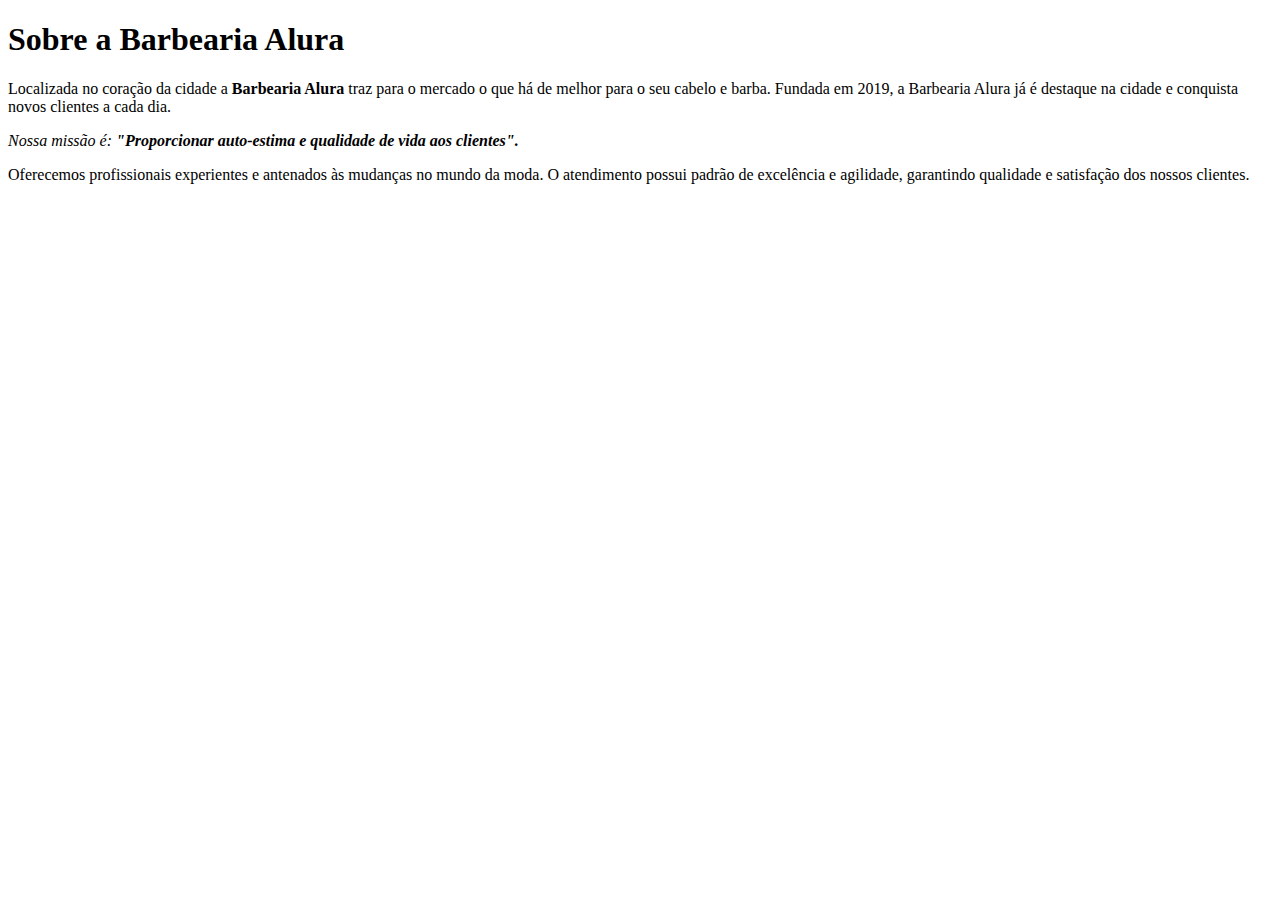
==== index.html @ 792769cb "Adicionando página index.html" ====
<!DOCTYPE html>
<html lang="pt-BR">
    <meta charset="UTF-8">
    <title>Barbearia Alura</title>

    <h1>Sobre a Barbearia Alura</h1>

        <p>Localizada no coração da cidade a <strong>Barbearia Alura</strong> traz para o mercado o que há de melhor para o seu cabelo e barba. Fundada em 2019, a Barbearia Alura já é destaque na cidade e conquista novos clientes a cada dia.</p>

        <p><em>Nossa missão é: <strong>"Proporcionar auto-estima e qualidade de vida aos clientes".</strong></em></p>

        <p>Oferecemos profissionais experientes e antenados às mudanças no mundo da moda. O atendimento possui padrão de excelência e agilidade, garantindo qualidade e satisfação dos nossos clientes.</p>
</html>
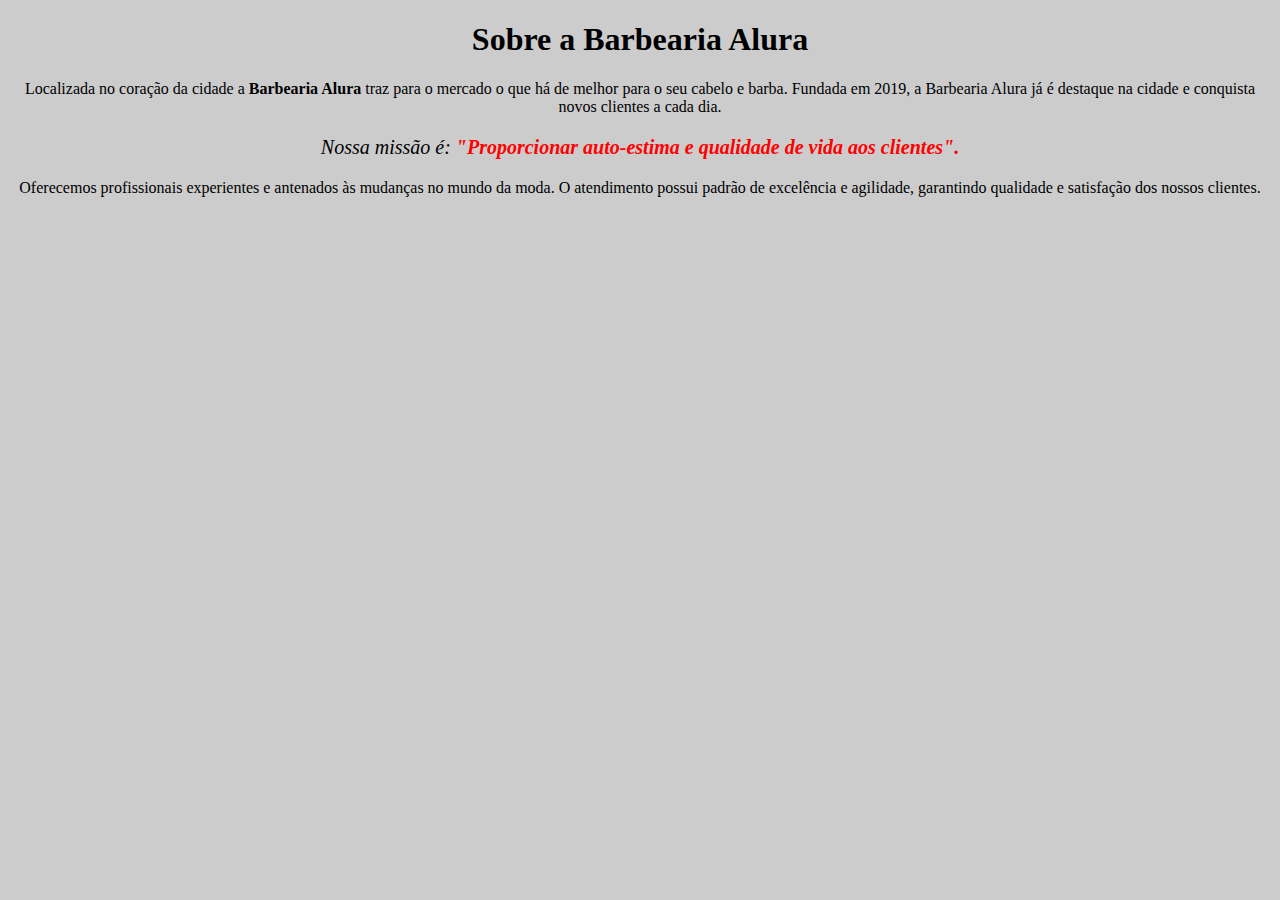
==== commit 369402cd: "Editando o arquivo index.html e adicionando o arquivo style.css" ====
--- a/index.html
+++ b/index.html
@@ -1,13 +1,19 @@
 <!DOCTYPE html>
 <html lang="pt-BR">
-    <meta charset="UTF-8">
-    <title>Barbearia Alura</title>
+    <head>
+        <meta charset="UTF-8">
+        <title>Barbearia Alura</title>
+        <link rel="stylesheet" href="style.css">
 
-    <h1>Sobre a Barbearia Alura</h1>
+    </head>
+
+    <body>
+    <h1 style="text-align: center">Sobre a Barbearia Alura</h1>
 
         <p>Localizada no coração da cidade a <strong>Barbearia Alura</strong> traz para o mercado o que há de melhor para o seu cabelo e barba. Fundada em 2019, a Barbearia Alura já é destaque na cidade e conquista novos clientes a cada dia.</p>
 
-        <p><em>Nossa missão é: <strong>"Proporcionar auto-estima e qualidade de vida aos clientes".</strong></em></p>
+        <p style="font-size: 20px"></style><em>Nossa missão é: <strong>"Proporcionar auto-estima e qualidade de vida aos clientes".</strong></em></p>
 
         <p>Oferecemos profissionais experientes e antenados às mudanças no mundo da moda. O atendimento possui padrão de excelência e agilidade, garantindo qualidade e satisfação dos nossos clientes.</p>
+    </body>
 </html>
--- a/style.css
+++ b/style.css
@@ -0,0 +1,11 @@
+body{
+     background: #CCCCCC;
+}
+
+p {
+    text-align: center;
+}
+
+em strong {
+    color: red;
+}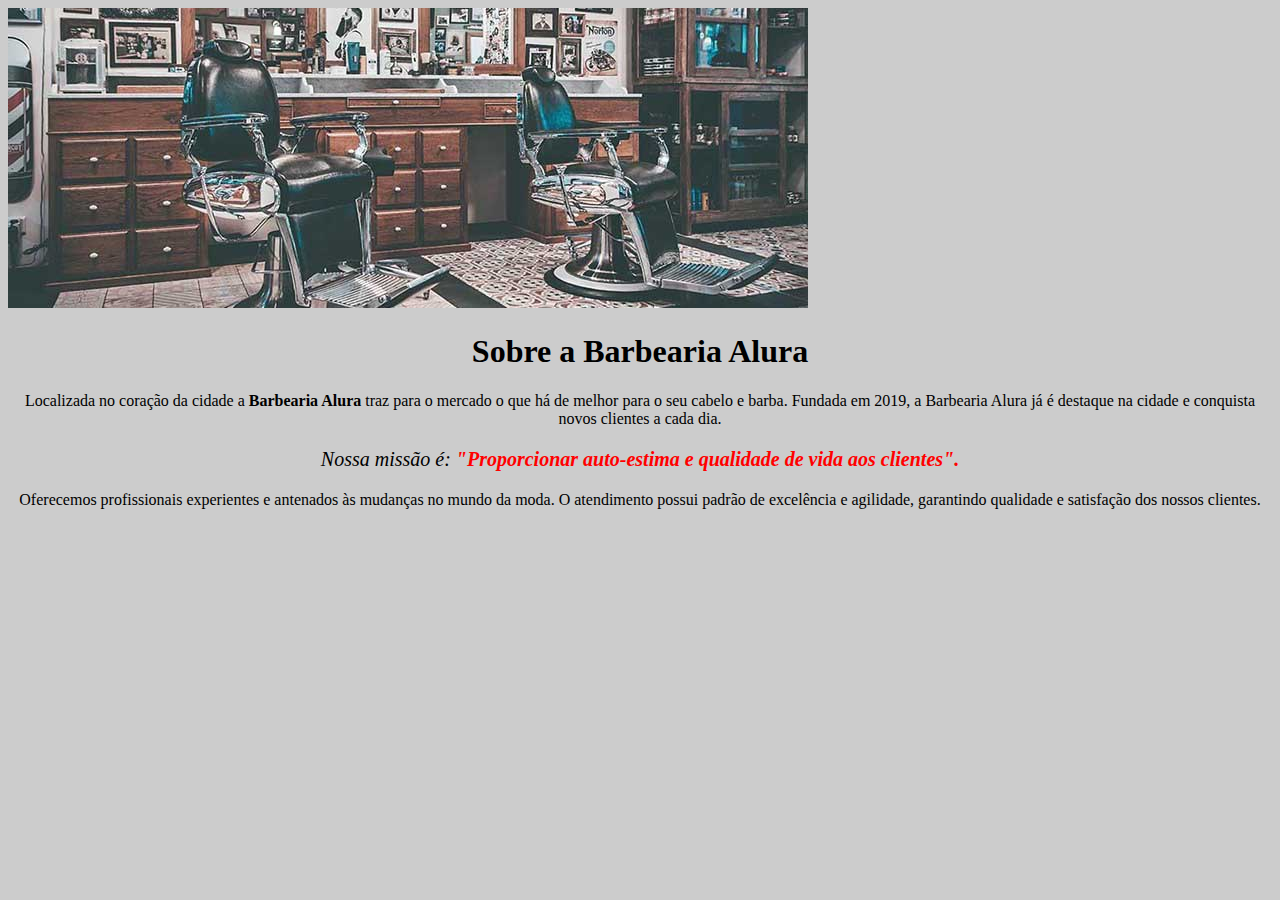
==== commit 984aa44b: "Adicionando imagem de banner e aditando index.html e style.css" ====
--- a/index.html
+++ b/index.html
@@ -8,11 +8,12 @@
     </head>
 
     <body>
-    <h1 style="text-align: center">Sobre a Barbearia Alura</h1>
+        <img src="img/banner.jpg">
+    <h1>Sobre a Barbearia Alura</h1>
 
         <p>Localizada no coração da cidade a <strong>Barbearia Alura</strong> traz para o mercado o que há de melhor para o seu cabelo e barba. Fundada em 2019, a Barbearia Alura já é destaque na cidade e conquista novos clientes a cada dia.</p>
 
-        <p style="font-size: 20px"></style><em>Nossa missão é: <strong>"Proporcionar auto-estima e qualidade de vida aos clientes".</strong></em></p>
+        <p id="missao"><em>Nossa missão é: <strong>"Proporcionar auto-estima e qualidade de vida aos clientes".</strong></em></p>
 
         <p>Oferecemos profissionais experientes e antenados às mudanças no mundo da moda. O atendimento possui padrão de excelência e agilidade, garantindo qualidade e satisfação dos nossos clientes.</p>
     </body>
--- a/style.css
+++ b/style.css
@@ -1,11 +1,19 @@
 body{
      background: #CCCCCC;
+}
+
+h1 {
+    text-align: center;
 }
 
 p {
     text-align: center;
 }
 
+#missao{
+    font-size: 20px;
+}
+
 em strong {
     color: red;
 }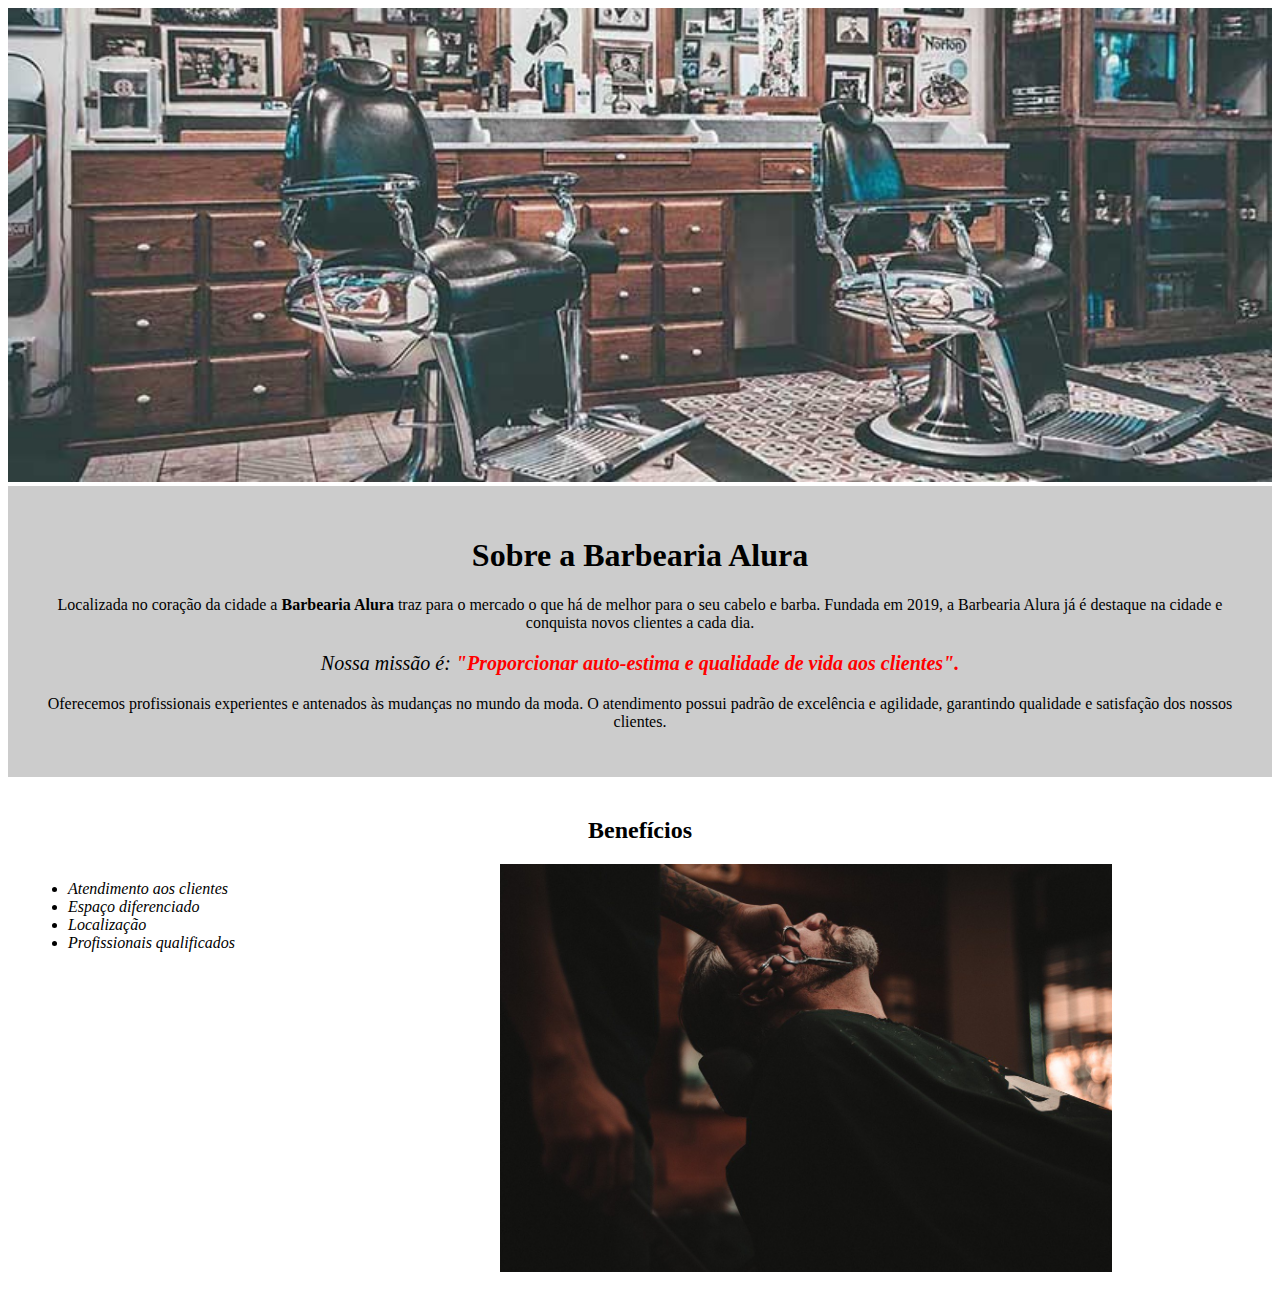
==== commit 86e3f8fb: "Adicionando imagem à lista de beneficios e editando a lista" ====
--- a/index.html
+++ b/index.html
@@ -8,13 +8,28 @@
     </head>
 
     <body>
-        <img src="img/banner.jpg">
-    <h1>Sobre a Barbearia Alura</h1>
+        <img id="banner" src="img/banner.jpg">
+        <div class="principal">
+            <h1>Sobre a Barbearia Alura</h1>
 
-        <p>Localizada no coração da cidade a <strong>Barbearia Alura</strong> traz para o mercado o que há de melhor para o seu cabelo e barba. Fundada em 2019, a Barbearia Alura já é destaque na cidade e conquista novos clientes a cada dia.</p>
+                <p>Localizada no coração da cidade a <strong>Barbearia Alura</strong> traz para o mercado o que há de melhor para o seu cabelo e barba. Fundada em 2019, a Barbearia Alura já é destaque na cidade e conquista novos clientes a cada dia.</p>
 
-        <p id="missao"><em>Nossa missão é: <strong>"Proporcionar auto-estima e qualidade de vida aos clientes".</strong></em></p>
+                <p id="missao"><em>Nossa missão é: <strong>"Proporcionar auto-estima e qualidade de vida aos clientes".</strong></em></p>
 
-        <p>Oferecemos profissionais experientes e antenados às mudanças no mundo da moda. O atendimento possui padrão de excelência e agilidade, garantindo qualidade e satisfação dos nossos clientes.</p>
+                <p>Oferecemos profissionais experientes e antenados às mudanças no mundo da moda. O atendimento possui padrão de excelência e agilidade, garantindo qualidade e satisfação dos nossos clientes.</p>
+        </div>
+
+        <div class="beneficios">
+            <h2>Benefícios</h2>
+                <ul>
+                    <li class="itens">Atendimento aos clientes</li>
+                    <li class="itens">Espaço diferenciado</li>
+                    <li class="itens">Localização</li>
+                    <li class="itens">Profissionais qualificados</li>
+                </ul>
+
+            <img class="imagemBeneficios" src="img/beneficios.jpg">
+        </div>
+
     </body>
 </html>
--- a/style.css
+++ b/style.css
@@ -1,5 +1,10 @@
-body{
-     background: #CCCCCC;
+#banner{
+    width: 100%;
+}
+
+.principal {
+    background: #CCCCCC;
+    padding: 30px;
 }
 
 h1 {
@@ -16,4 +21,27 @@
 
 em strong {
     color: red;
+}
+
+.itens {
+    font-style: italic;
+}
+
+.beneficios{
+    background: #FFFFFF;
+    padding: 20px;
+}
+
+h2{
+    text-align: center;
+}
+
+ul{
+    display: inline-block;
+    vertical-align: top;
+    width: 20%;
+    margin-right: 15%;
+}
+.imagemBeneficios{
+    width: 50%;
 }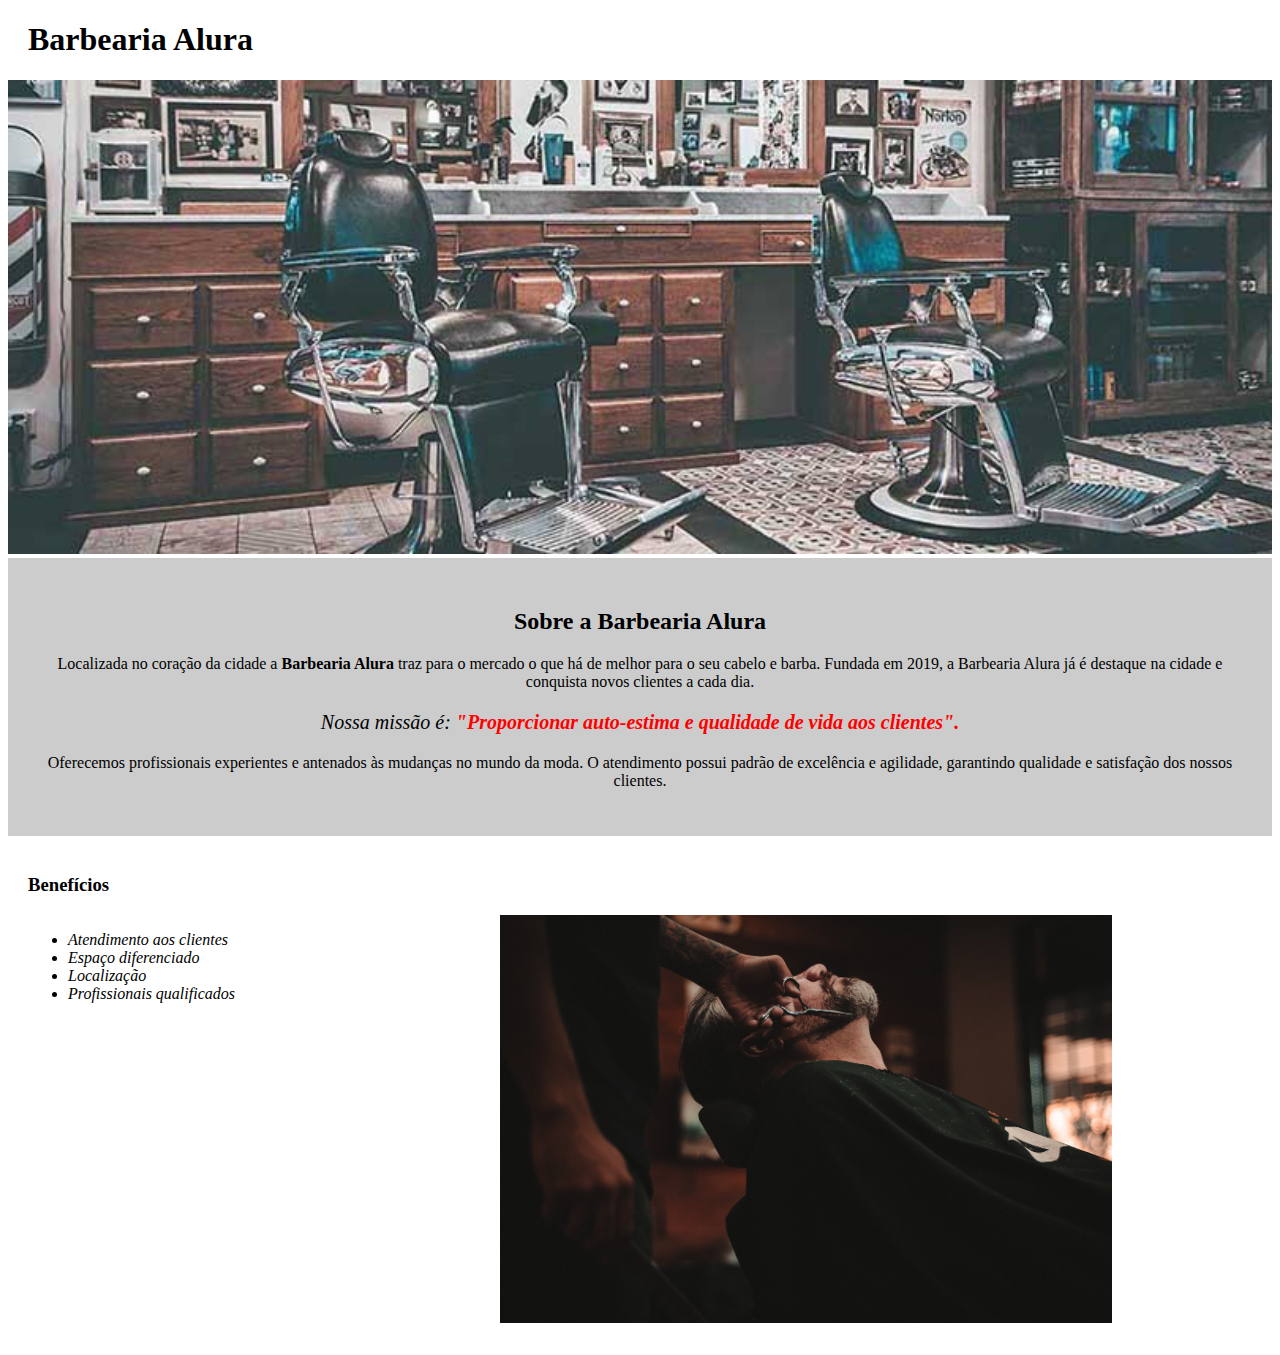
==== commit 2e965a30: "Adicionando cabeçalho à index.html e editando" ====
--- a/index.html
+++ b/index.html
@@ -8,9 +8,12 @@
     </head>
 
     <body>
+        <header>
+           <h1 class="titulo-principal">Barbearia Alura</h1>
+        </header>
         <img id="banner" src="img/banner.jpg">
         <div class="principal">
-            <h1>Sobre a Barbearia Alura</h1>
+            <h2 class="titulo-centralizado">Sobre a Barbearia Alura</h2>
 
                 <p>Localizada no coração da cidade a <strong>Barbearia Alura</strong> traz para o mercado o que há de melhor para o seu cabelo e barba. Fundada em 2019, a Barbearia Alura já é destaque na cidade e conquista novos clientes a cada dia.</p>
 
@@ -20,7 +23,7 @@
         </div>
 
         <div class="beneficios">
-            <h2>Benefícios</h2>
+            <h3>Benefícios</h3>
                 <ul>
                     <li class="itens">Atendimento aos clientes</li>
                     <li class="itens">Espaço diferenciado</li>
--- a/style.css
+++ b/style.css
@@ -7,7 +7,11 @@
     padding: 30px;
 }
 
-h1 {
+.titulo-principal{
+    padding-left: 20px;
+}
+
+.titulo-centralizado {
     text-align: center;
 }
 
@@ -32,10 +36,6 @@
     padding: 20px;
 }
 
-h2{
-    text-align: center;
-}
-
 ul{
     display: inline-block;
     vertical-align: top;
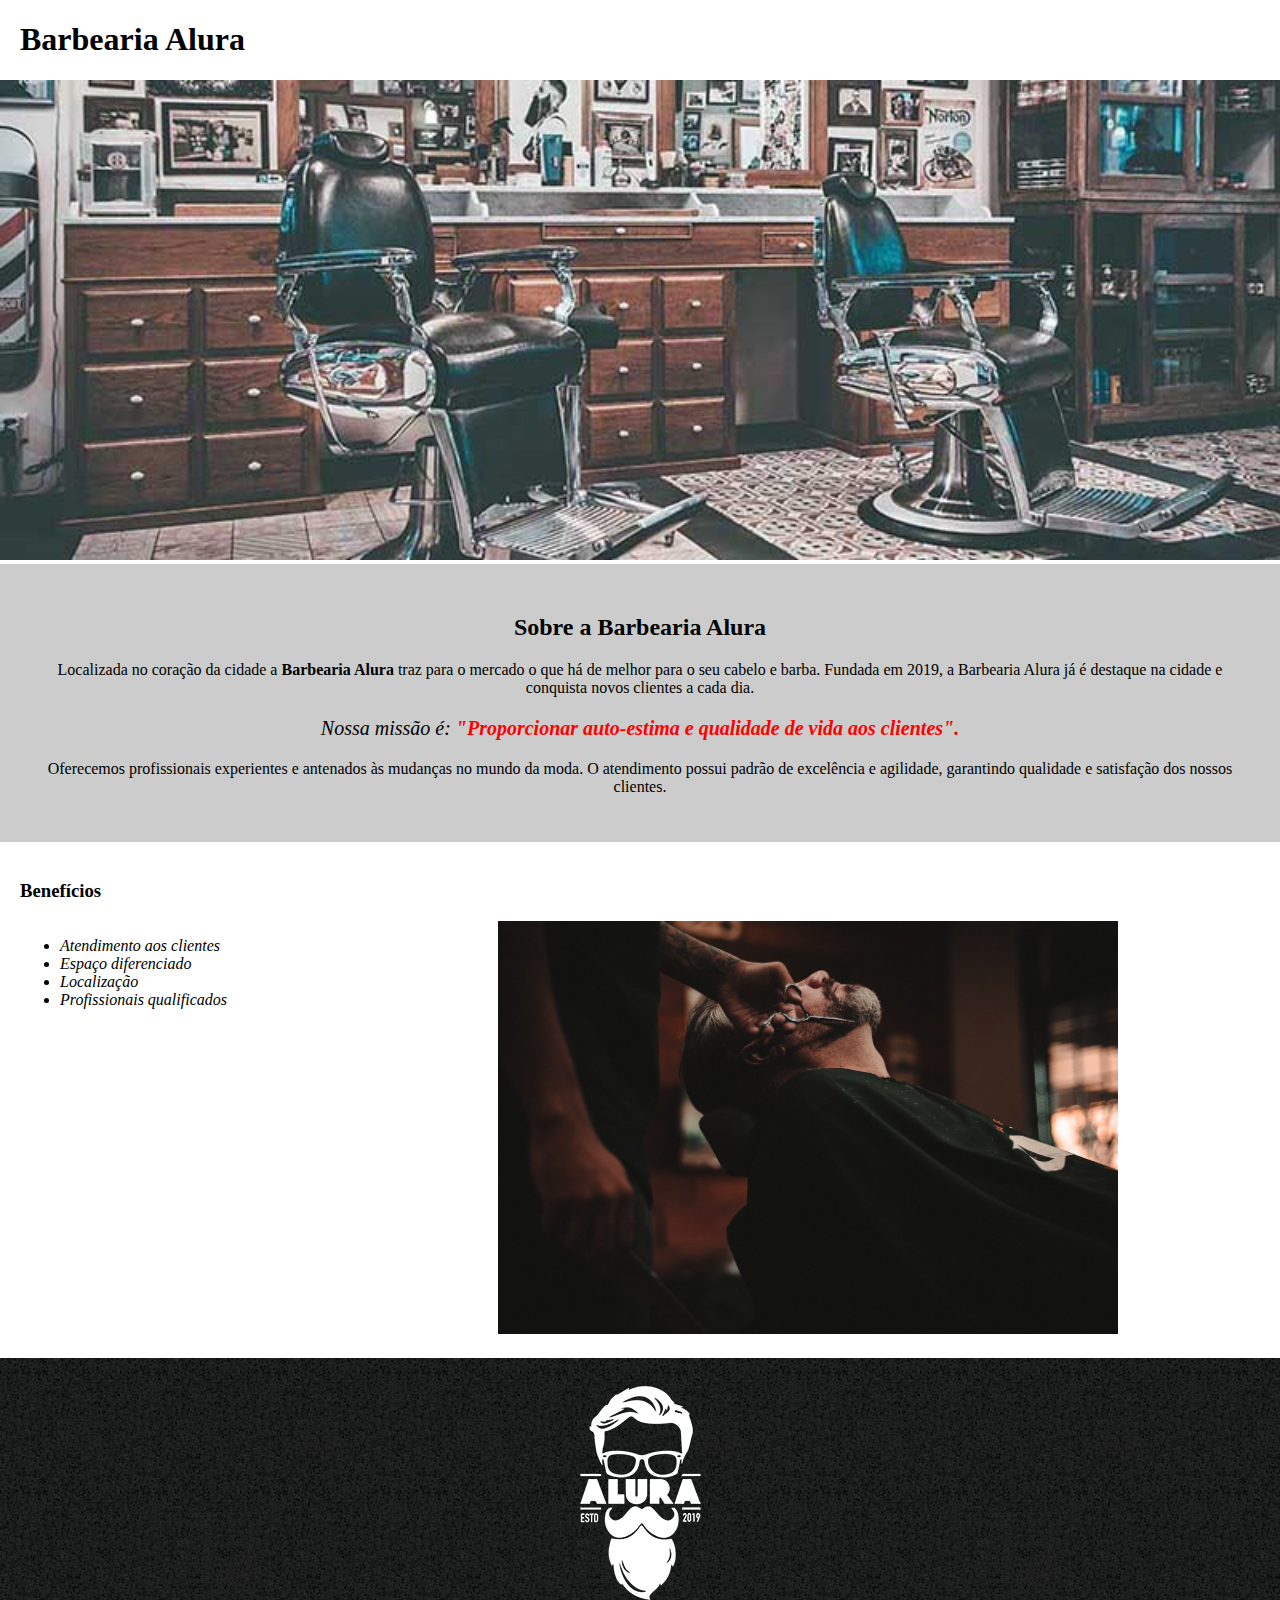
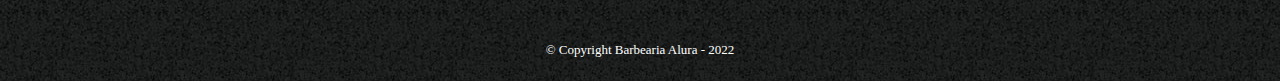
==== commit 628a04f2: "Adicionando rodapé na página index.html" ====
--- a/index.html
+++ b/index.html
@@ -34,5 +34,12 @@
             <img class="imagemBeneficios" src="img/beneficios.jpg">
         </div>
 
+        <footer>
+            <img src="../img/logo-branco.png">
+            <p class="copyright"> 	
+                &copy; Copyright Barbearia Alura - 2022</p>
+        </footer>
+
+
     </body>
 </html>
--- a/style.css
+++ b/style.css
@@ -1,3 +1,7 @@
+body{
+    margin: 0;
+}
+
 #banner{
     width: 100%;
 }
@@ -44,4 +48,19 @@
 }
 .imagemBeneficios{
     width: 50%;
+}
+
+/*FOOTER*/
+
+footer {
+    text-align: center;
+    background: url(../img/bg.jpg);
+    padding: 10px 0;
+}
+
+.copyright {
+    color: #FFFFFF;
+    font-size: 13px;
+    margin-top: 20px;
+    
 }